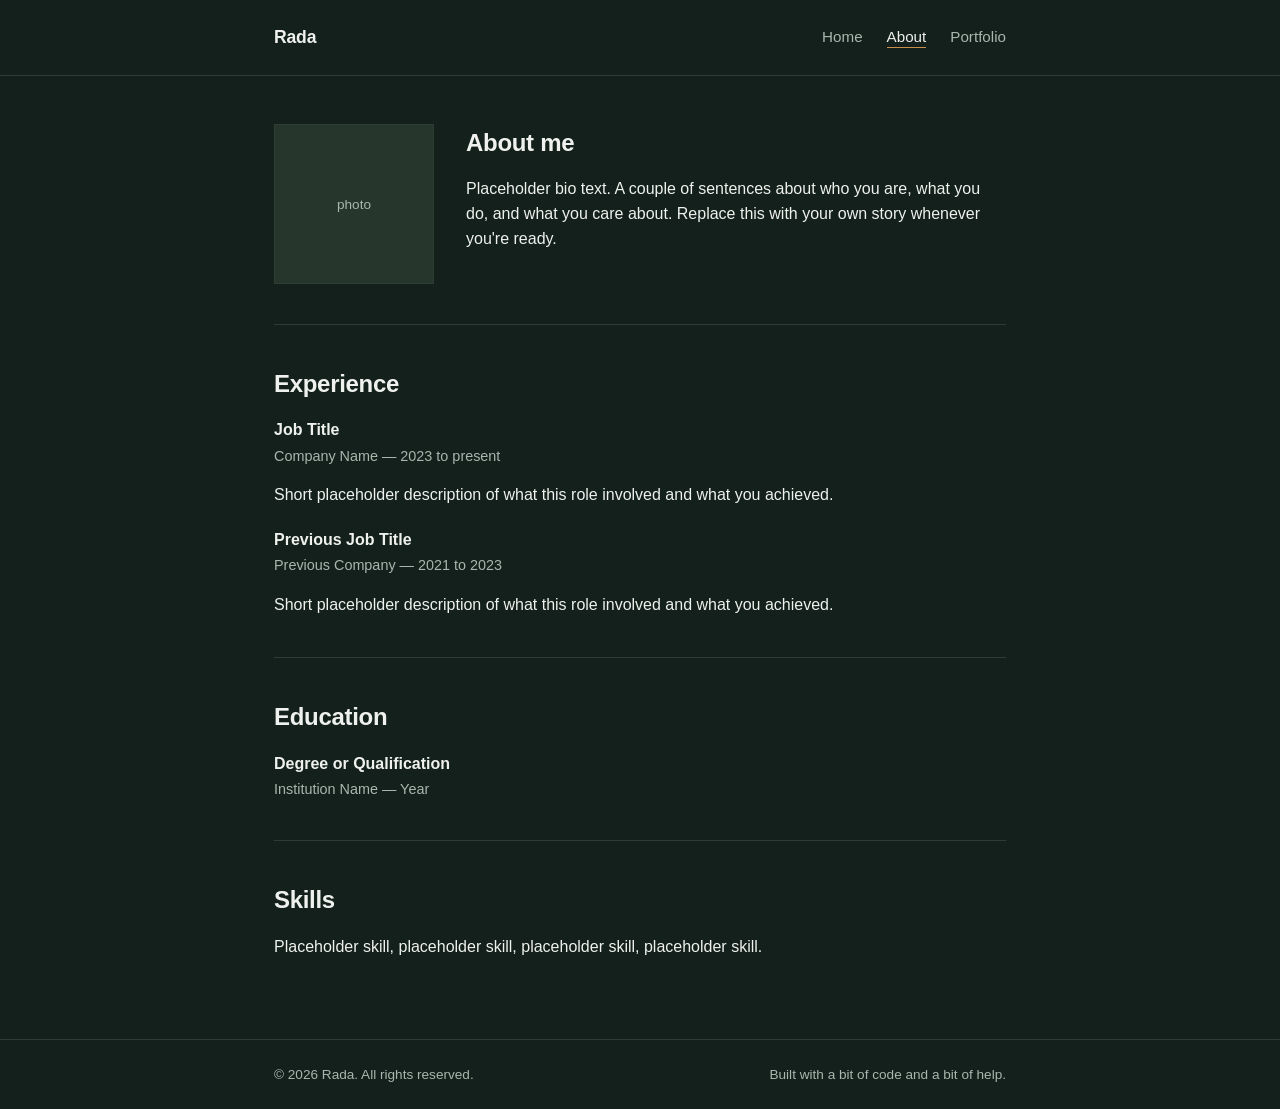
==== about.html @ 041580c4 "Add files via upload" ====
<!DOCTYPE html>
<html lang="en">
<head>
<meta charset="UTF-8">
<meta name="viewport" content="width=device-width, initial-scale=1.0">
<title>About — Rada's Portfolio</title>
<link rel="stylesheet" href="style.css">
</head>
<body>
  <header>
    <div class="wrap">
      <a class="brand" href="index.html">Rada</a>
      <nav>
        <ul>
          <li><a href="index.html">Home</a></li>
          <li><a href="about.html" class="active">About</a></li>
          <li><a href="portfolio.html">Portfolio</a></li>
        </ul>
      </nav>
    </div>
  </header>

  <main>
    <div class="wrap">
      <section class="about-grid">
        <div class="blank-square">photo</div>
        <div>
          <h2>About me</h2>
          <p>Placeholder bio text. A couple of sentences about who you are, what you do, and what you care about. Replace this with your own story whenever you're ready.</p>
        </div>
      </section>

      <section>
        <h2>Experience</h2>
        <div class="resume-item">
          <strong>Job Title</strong>
          <p class="meta">Company Name — 2023 to present</p>
          <p>Short placeholder description of what this role involved and what you achieved.</p>
        </div>
        <div class="resume-item">
          <strong>Previous Job Title</strong>
          <p class="meta">Previous Company — 2021 to 2023</p>
          <p>Short placeholder description of what this role involved and what you achieved.</p>
        </div>
      </section>

      <section>
        <h2>Education</h2>
        <div class="resume-item">
          <strong>Degree or Qualification</strong>
          <p class="meta">Institution Name — Year</p>
        </div>
      </section>

      <section>
        <h2>Skills</h2>
        <p>Placeholder skill, placeholder skill, placeholder skill, placeholder skill.</p>
      </section>
    </div>
  </main>

  <footer>
    <div class="wrap">
      <span>&copy; 2026 Rada. All rights reserved.</span>
      <span>Built with a bit of code and a bit of help.</span>
    </div>
  </footer>
</body>
</html>
---- style.css ----
:root {
  --bg: #14201b;
  --bg-panel: #1c2d25;
  --text: #eef1ee;
  --text-dim: #a9b6ae;
  --accent: #c98f4a;
  --line: #2c3d34;
  --square: #26362d;
}

* { box-sizing: border-box; }

html, body {
  margin: 0;
  padding: 0;
  background: var(--bg);
  color: var(--text);
  font-family: -apple-system, BlinkMacSystemFont, 'Segoe UI', Roboto, sans-serif;
  line-height: 1.55;
}

body {
  display: flex;
  flex-direction: column;
  min-height: 100vh;
}

a {
  color: inherit;
}

.wrap {
  width: 100%;
  max-width: 780px;
  margin: 0 auto;
  padding: 0 1.5rem;
}

/* Header / nav */
header {
  border-bottom: 1px solid var(--line);
  padding: 1.5rem 0;
}

header .wrap {
  display: flex;
  align-items: center;
  justify-content: space-between;
  flex-wrap: wrap;
  gap: 0.75rem;
}

.brand {
  font-size: 1.1rem;
  font-weight: 600;
  text-decoration: none;
  letter-spacing: -0.2px;
}

nav ul {
  list-style: none;
  display: flex;
  gap: 1.5rem;
  margin: 0;
  padding: 0;
}

nav a {
  text-decoration: none;
  color: var(--text-dim);
  font-size: 0.95rem;
  border-bottom: 1px solid transparent;
  padding-bottom: 2px;
}

nav a:hover, nav a.active {
  color: var(--text);
  border-bottom-color: var(--accent);
}

/* Main content */
main {
  flex: 1;
  padding: 3rem 0 4rem;
}

.hero h1 {
  font-size: 2.4rem;
  margin: 0 0 0.5rem;
  letter-spacing: -0.5px;
}

.hero p.tagline {
  color: var(--text-dim);
  font-size: 1.05rem;
  margin: 0 0 1.75rem;
}

.contact-list {
  display: flex;
  flex-direction: column;
  gap: 0.4rem;
  margin-bottom: 0.5rem;
}

.contact-list a {
  text-decoration: none;
  border-bottom: 1px solid var(--line);
}

.contact-list a:hover {
  border-bottom-color: var(--accent);
}

h2 {
  font-size: 1.5rem;
  margin: 0 0 1rem;
  letter-spacing: -0.3px;
}

section + section {
  margin-top: 2.5rem;
  padding-top: 2.5rem;
  border-top: 1px solid var(--line);
}

.blank-square {
  background: var(--square);
  border: 1px solid var(--line);
  aspect-ratio: 1 / 1;
  width: 100%;
  display: flex;
  align-items: center;
  justify-content: center;
  color: var(--text-dim);
  font-size: 0.85rem;
}

.about-grid {
  display: grid;
  grid-template-columns: 160px 1fr;
  gap: 2rem;
  align-items: start;
}

.about-grid .blank-square {
  aspect-ratio: 1 / 1;
}

.resume-item {
  margin-bottom: 1.25rem;
}

.resume-item .meta {
  color: var(--text-dim);
  font-size: 0.9rem;
  margin: 0.1rem 0 0.3rem;
}

.portfolio-grid {
  display: grid;
  grid-template-columns: repeat(2, 1fr);
  gap: 1.5rem;
}

.portfolio-item h3 {
  margin: 0.75rem 0 0.25rem;
  font-size: 1.05rem;
}

.portfolio-item p {
  color: var(--text-dim);
  font-size: 0.92rem;
  margin: 0;
}

footer {
  border-top: 1px solid var(--line);
  padding: 1.5rem 0;
  color: var(--text-dim);
  font-size: 0.85rem;
}

footer .wrap {
  display: flex;
  justify-content: space-between;
  flex-wrap: wrap;
  gap: 0.5rem;
}

@media (max-width: 560px) {
  .about-grid { grid-template-columns: 1fr; }
  .portfolio-grid { grid-template-columns: 1fr; }
  nav ul { gap: 1rem; }
}
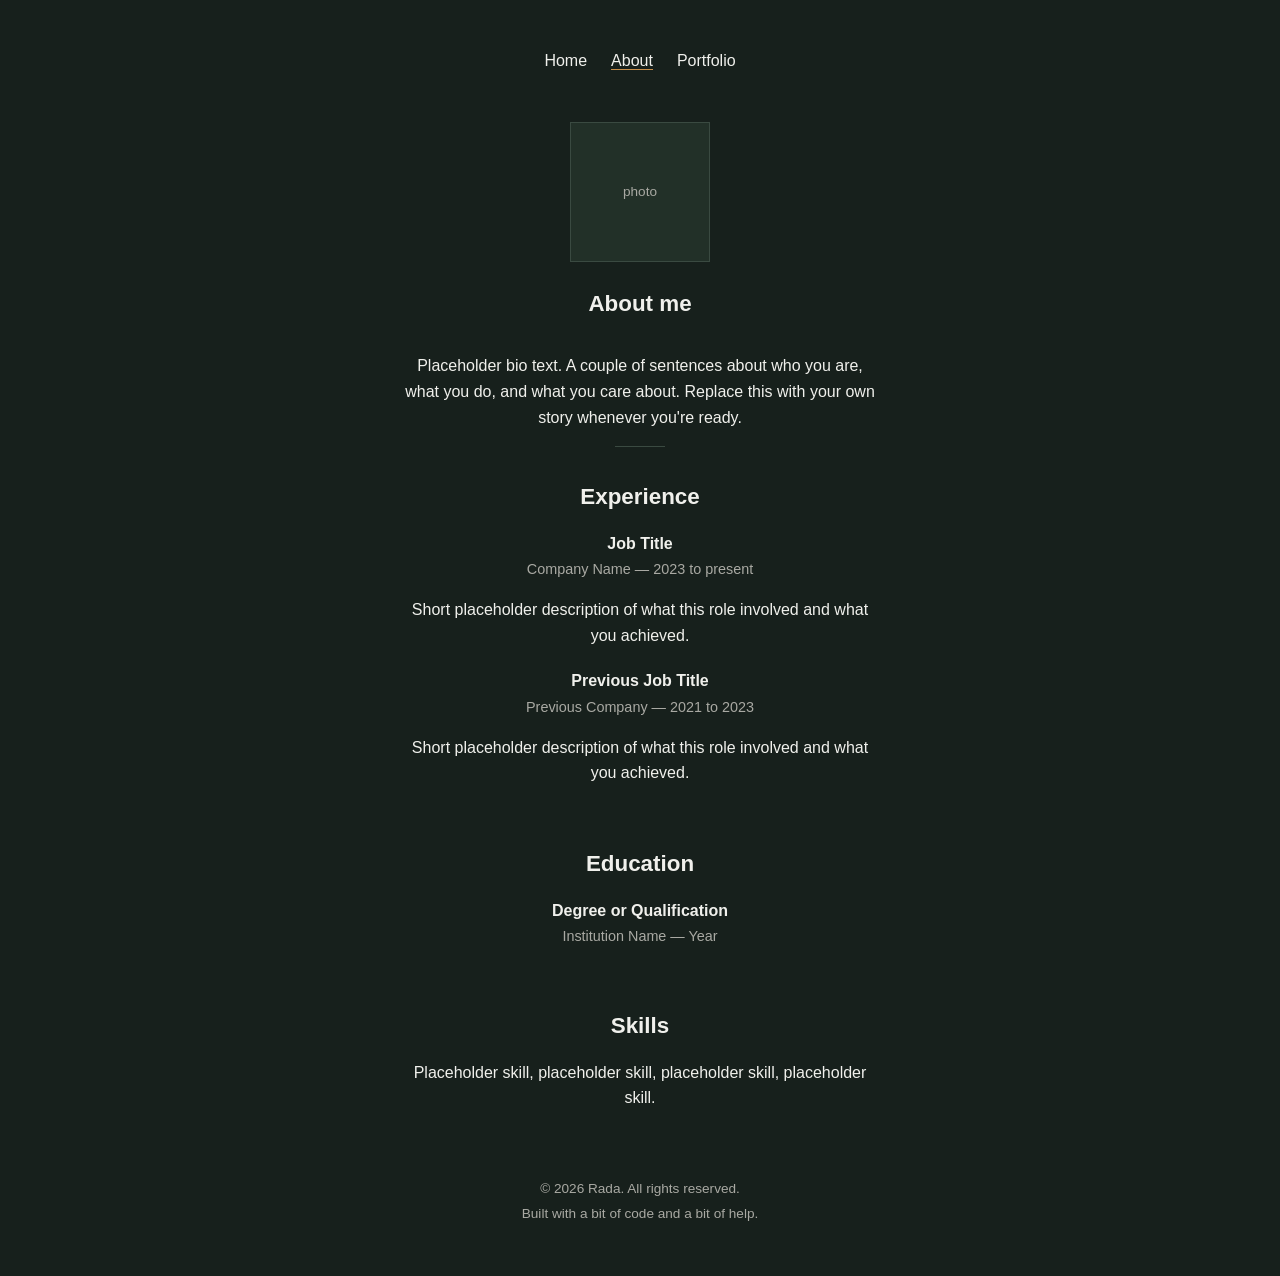
==== commit 73fc28ef: "Add files via upload" ====
--- a/about.html
+++ b/about.html
@@ -7,63 +7,52 @@
 <link rel="stylesheet" href="style.css">
 </head>
 <body>
-  <header>
-    <div class="wrap">
-      <a class="brand" href="index.html">Rada</a>
-      <nav>
-        <ul>
-          <li><a href="index.html">Home</a></li>
-          <li><a href="about.html" class="active">About</a></li>
-          <li><a href="portfolio.html">Portfolio</a></li>
-        </ul>
-      </nav>
-    </div>
-  </header>
+  <nav>
+    <ul>
+      <li><a href="index.html">Home</a></li>
+      <li><a href="about.html" class="active">About</a></li>
+      <li><a href="portfolio.html">Portfolio</a></li>
+    </ul>
+  </nav>
 
   <main>
-    <div class="wrap">
-      <section class="about-grid">
-        <div class="blank-square">photo</div>
-        <div>
-          <h2>About me</h2>
-          <p>Placeholder bio text. A couple of sentences about who you are, what you do, and what you care about. Replace this with your own story whenever you're ready.</p>
-        </div>
-      </section>
+    <div class="blank-square">photo</div>
+    <h2>About me</h2>
+    <p>Placeholder bio text. A couple of sentences about who you are, what you do, and what you care about. Replace this with your own story whenever you're ready.</p>
 
-      <section>
-        <h2>Experience</h2>
-        <div class="resume-item">
-          <strong>Job Title</strong>
-          <p class="meta">Company Name — 2023 to present</p>
-          <p>Short placeholder description of what this role involved and what you achieved.</p>
-        </div>
-        <div class="resume-item">
-          <strong>Previous Job Title</strong>
-          <p class="meta">Previous Company — 2021 to 2023</p>
-          <p>Short placeholder description of what this role involved and what you achieved.</p>
-        </div>
-      </section>
+    <hr class="divider">
 
-      <section>
-        <h2>Education</h2>
-        <div class="resume-item">
-          <strong>Degree or Qualification</strong>
-          <p class="meta">Institution Name — Year</p>
-        </div>
-      </section>
+    <section>
+      <h2>Experience</h2>
+      <div class="resume-item">
+        <strong>Job Title</strong>
+        <p class="meta">Company Name — 2023 to present</p>
+        <p>Short placeholder description of what this role involved and what you achieved.</p>
+      </div>
+      <div class="resume-item">
+        <strong>Previous Job Title</strong>
+        <p class="meta">Previous Company — 2021 to 2023</p>
+        <p>Short placeholder description of what this role involved and what you achieved.</p>
+      </div>
+    </section>
 
-      <section>
-        <h2>Skills</h2>
-        <p>Placeholder skill, placeholder skill, placeholder skill, placeholder skill.</p>
-      </section>
-    </div>
+    <section>
+      <h2>Education</h2>
+      <div class="resume-item">
+        <strong>Degree or Qualification</strong>
+        <p class="meta">Institution Name — Year</p>
+      </div>
+    </section>
+
+    <section>
+      <h2>Skills</h2>
+      <p>Placeholder skill, placeholder skill, placeholder skill, placeholder skill.</p>
+    </section>
   </main>
 
   <footer>
-    <div class="wrap">
-      <span>&copy; 2026 Rada. All rights reserved.</span>
-      <span>Built with a bit of code and a bit of help.</span>
-    </div>
+    <p>&copy; 2026 Rada. All rights reserved.</p>
+    <p>Built with a bit of code and a bit of help.</p>
   </footer>
 </body>
 </html>
--- a/style.css
+++ b/style.css
@@ -1,150 +1,117 @@
-:root {
-  --bg: #14201b;
-  --bg-panel: #1c2d25;
-  --text: #eef1ee;
-  --text-dim: #a9b6ae;
-  --accent: #c98f4a;
-  --line: #2c3d34;
-  --square: #26362d;
-}
-
 * { box-sizing: border-box; }
 
 html, body {
   margin: 0;
   padding: 0;
-  background: var(--bg);
-  color: var(--text);
+  background: #17201c;
+  color: #f0f0ec;
   font-family: -apple-system, BlinkMacSystemFont, 'Segoe UI', Roboto, sans-serif;
-  line-height: 1.55;
+  line-height: 1.6;
 }
 
 body {
+  min-height: 100vh;
   display: flex;
   flex-direction: column;
-  min-height: 100vh;
+  align-items: center;
+  text-align: center;
+  padding: 3rem 1.5rem;
 }
 
 a {
   color: inherit;
+  text-decoration: none;
+  border-bottom: 1px solid #444;
 }
 
-.wrap {
-  width: 100%;
-  max-width: 780px;
-  margin: 0 auto;
-  padding: 0 1.5rem;
+a:hover {
+  border-bottom-color: #c98f4a;
 }
 
-/* Header / nav */
-header {
-  border-bottom: 1px solid var(--line);
-  padding: 1.5rem 0;
-}
-
-header .wrap {
-  display: flex;
-  align-items: center;
-  justify-content: space-between;
-  flex-wrap: wrap;
-  gap: 0.75rem;
-}
-
-.brand {
-  font-size: 1.1rem;
-  font-weight: 600;
-  text-decoration: none;
-  letter-spacing: -0.2px;
+nav {
+  margin-bottom: 3rem;
 }
 
 nav ul {
   list-style: none;
   display: flex;
+  justify-content: center;
   gap: 1.5rem;
   margin: 0;
   padding: 0;
 }
 
 nav a {
-  text-decoration: none;
-  color: var(--text-dim);
-  font-size: 0.95rem;
   border-bottom: 1px solid transparent;
-  padding-bottom: 2px;
 }
 
-nav a:hover, nav a.active {
-  color: var(--text);
-  border-bottom-color: var(--accent);
+nav a.active,
+nav a:hover {
+  border-bottom-color: #c98f4a;
 }
 
-/* Main content */
 main {
   flex: 1;
-  padding: 3rem 0 4rem;
+  display: flex;
+  flex-direction: column;
+  align-items: center;
+  justify-content: center;
+  max-width: 480px;
+  width: 100%;
 }
 
-.hero h1 {
-  font-size: 2.4rem;
-  margin: 0 0 0.5rem;
-  letter-spacing: -0.5px;
-}
-
-.hero p.tagline {
-  color: var(--text-dim);
-  font-size: 1.05rem;
-  margin: 0 0 1.75rem;
-}
-
-.contact-list {
-  display: flex;
-  flex-direction: column;
-  gap: 0.4rem;
-  margin-bottom: 0.5rem;
-}
-
-.contact-list a {
-  text-decoration: none;
-  border-bottom: 1px solid var(--line);
-}
-
-.contact-list a:hover {
-  border-bottom-color: var(--accent);
+h1 {
+  font-size: 1.8rem;
+  letter-spacing: 1px;
+  text-transform: uppercase;
+  margin: 0 0 0.75rem;
 }
 
 h2 {
-  font-size: 1.5rem;
+  font-size: 1.4rem;
   margin: 0 0 1rem;
-  letter-spacing: -0.3px;
 }
 
-section + section {
-  margin-top: 2.5rem;
-  padding-top: 2.5rem;
-  border-top: 1px solid var(--line);
+.tagline {
+  color: #a9a9a3;
+  margin: 0 0 1.25rem;
+}
+
+.contact-line {
+  margin: 0 0 1.5rem;
+}
+
+.contact-line .sep {
+  color: #a9a9a3;
+  margin: 0 0.6rem;
+}
+
+.divider {
+  width: 50px;
+  border: none;
+  border-top: 1px solid #3a4a41;
+  margin: 0 auto 2rem;
 }
 
 .blank-square {
-  background: var(--square);
-  border: 1px solid var(--line);
+  background: #223028;
+  border: 1px solid #3a4a41;
+  width: 140px;
   aspect-ratio: 1 / 1;
-  width: 100%;
   display: flex;
   align-items: center;
   justify-content: center;
-  color: var(--text-dim);
+  color: #a9a9a3;
   font-size: 0.85rem;
+  margin: 0 auto 1.5rem;
 }
 
-.about-grid {
-  display: grid;
-  grid-template-columns: 160px 1fr;
-  gap: 2rem;
-  align-items: start;
+section {
+  margin-bottom: 2.5rem;
 }
 
-.about-grid .blank-square {
-  aspect-ratio: 1 / 1;
+section:last-child {
+  margin-bottom: 0;
 }
 
 .resume-item {
@@ -152,44 +119,36 @@
 }
 
 .resume-item .meta {
-  color: var(--text-dim);
+  color: #a9a9a3;
   font-size: 0.9rem;
   margin: 0.1rem 0 0.3rem;
 }
 
-.portfolio-grid {
-  display: grid;
-  grid-template-columns: repeat(2, 1fr);
-  gap: 1.5rem;
+.portfolio-item {
+  margin-bottom: 2rem;
+}
+
+.portfolio-item:last-child {
+  margin-bottom: 0;
 }
 
 .portfolio-item h3 {
-  margin: 0.75rem 0 0.25rem;
+  margin: 0 0 0.25rem;
   font-size: 1.05rem;
 }
 
 .portfolio-item p {
-  color: var(--text-dim);
+  color: #a9a9a3;
   font-size: 0.92rem;
   margin: 0;
 }
 
 footer {
-  border-top: 1px solid var(--line);
-  padding: 1.5rem 0;
-  color: var(--text-dim);
+  margin-top: 3rem;
+  color: #a9a9a3;
   font-size: 0.85rem;
 }
 
-footer .wrap {
-  display: flex;
-  justify-content: space-between;
-  flex-wrap: wrap;
-  gap: 0.5rem;
+footer p {
+  margin: 0.2rem 0;
 }
-
-@media (max-width: 560px) {
-  .about-grid { grid-template-columns: 1fr; }
-  .portfolio-grid { grid-template-columns: 1fr; }
-  nav ul { gap: 1rem; }
-}
